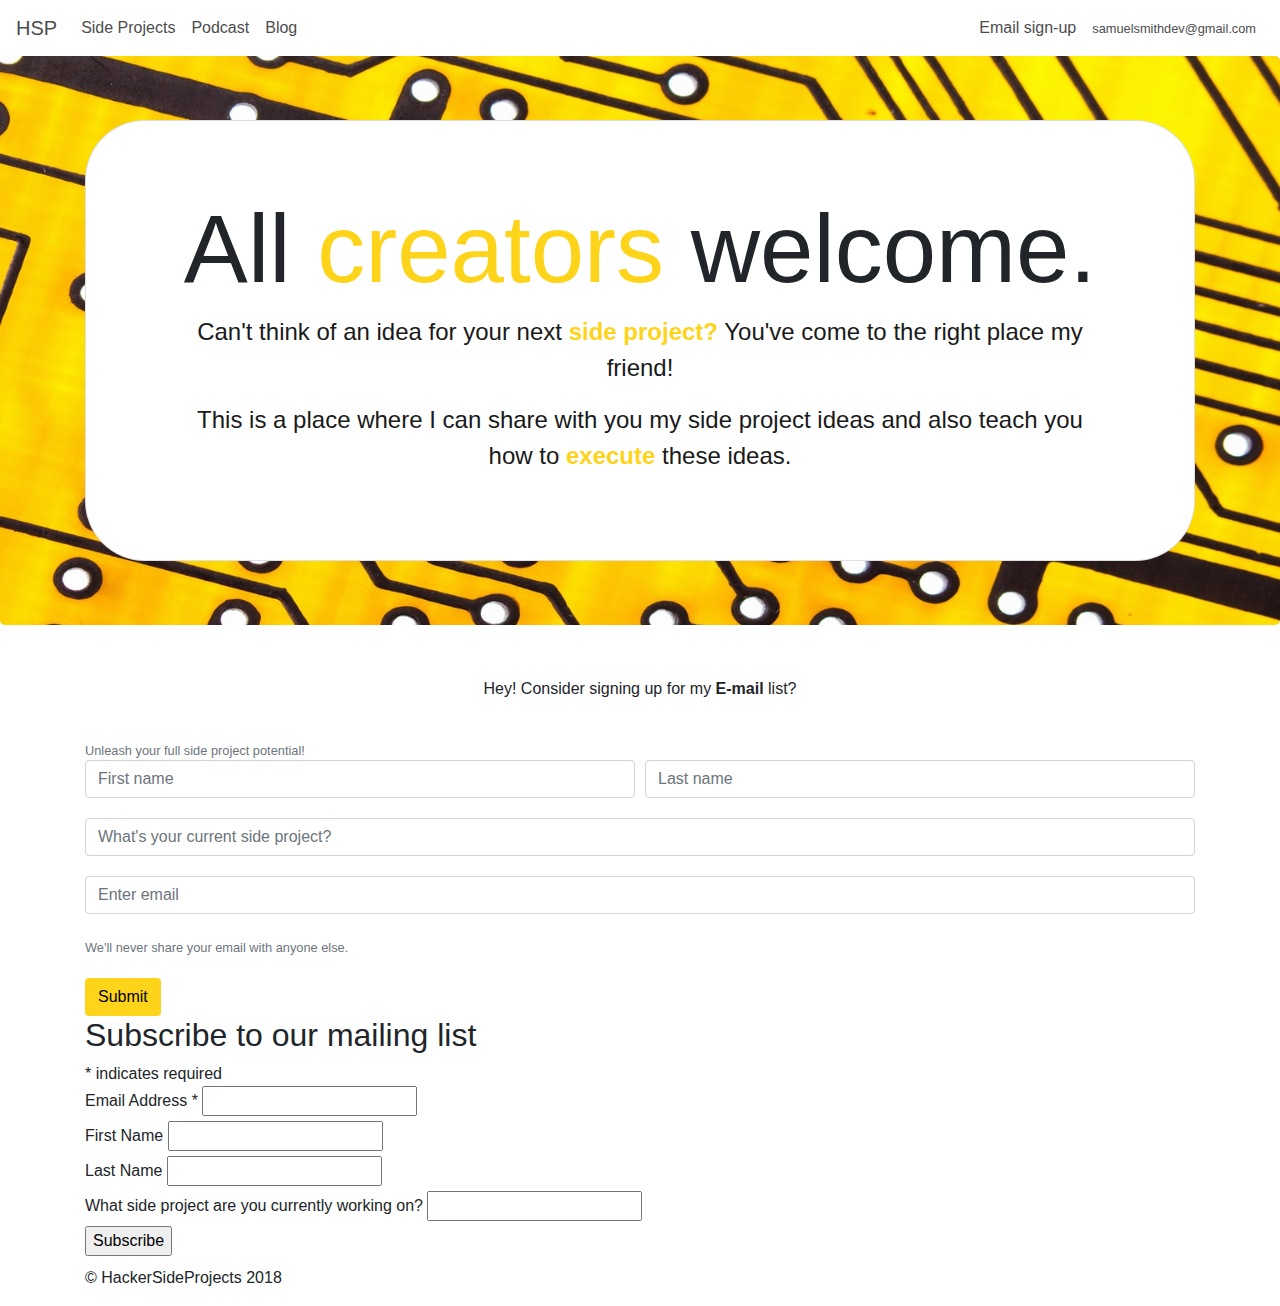
==== index.html @ 988d126f "mail chimp" ====
<!doctype html>
<html lang="en">
  <head>
    <meta charset="utf-8">
    <meta name="viewport" content="width=device-width, initial-scale=1, shrink-to-fit=no">
    <meta name="description" content="">
    <meta name="author" content="">
    <link rel="icon" href="../../../../favicon.ico">

    <title>HackerSideProjects</title>

    <!--FONT AWESOME-->
    <link rel="stylesheet" href="https://use.fontawesome.com/releases/v5.1.0/css/all.css" integrity="sha384-lKuwvrZot6UHsBSfcMvOkWwlCMgc0TaWr+30HWe3a4ltaBwTZhyTEggF5tJv8tbt" crossorigin="anonymous">

    <!-- Bootstrap core CSS -->
    <link href="css/bootstrap.min.css" rel="stylesheet">

    <!-- Custom styles for this template -->
    <link href="css/custom.css" rel="stylesheet">
  </head>

  <body>

    <nav class="navbar navbar-expand-md fixed-top rounded-bottom">
      <a class="navbar-brand" href="#">HSP</a>
      <button class="navbar-toggler" type="button" data-toggle="collapse" data-target="#navbarsExampleDefault" aria-controls="navbarsExampleDefault" aria-expanded="false" aria-label="Toggle navigation">
        <span class="navbar-toggler-icon"></span>
      </button>

      <div class="collapse navbar-collapse" id="navbarsExampleDefault">
        <ul class="nav navbar-nav navbar-right">
          <li class="nav-item">
            <a class="nav-link" href="#">Side Projects</a>
          </li>
          <li class="nav-item">
            <a class="nav-link" href="#">Podcast</a>
          </li>
          <li class="nav-item">
            <a class="nav-link" href="#">Blog</a>
          </li>
        </ul>
      </div>

      <div class="collapse navbar-collapse justify-content-end" id="navbarsExampleDefault">
        <ul class="nav navbar-nav">
        <li class="nav-item">
          <a class="nav-link" href="#emailsignup">Email sign-up</a>
        </li>
        <li class="nav-item">
          <a class="nav-link" href="#"><SMALL>samuelsmithdev@gmail.com</SMALL></a>
        </li>
      </ul>
      </div>

    </nav>

    <main role="main">

      <!-- Main jumbotron for a primary marketing message or call to action -->
      <div class="jumbotron">
        
        <div class="container">

          <div class="card">
            <div class="card-body">
          <h1 class="display-1 text-center">All <span class="creators">creators</span> welcome.</h1>
          <p class="greeting text-center">Can't think of an idea for your next <span class="creators"><strong>side project?</strong></span> You've come to the right place my friend!</p>
          <p class="description text-center">This is a place where I can share with you my side project ideas and also teach you how to <span class="creators"><strong>execute</strong></span> these ideas. </p>
      </div>
    </div>

        </div>
      </div>


                <!-- inserts space -->
                <div class="col-xs-12" style="height:20px;"></div>

<div id="emailsignup">
      <div class="EmailGetter">
        <div class="container">
          <form>
            <div class="form-group">
              <BLOCKQUOTE class="BLOCKQUOTE text-center">
                <p>Hey! Consider signing up for my <strong>E-mail</strong> list? <i class="far fa-envelope"></i></p>
              </BLOCKQUOTE>
</div>
              <!-- inserts space -->
              <div class="col-xs-12" style="height:20px;"></div>


<!-- email form start -->
<form action="https://Hackersideprojects.us18.list-manage.com/subscribe/post?u=6890f8bb1b7b49060fe46d23b&amp;id=a949175e4d" method="post" target="_blank">
  <small class="form-text text-muted">Unleash your full side project potential!</small>
  <div class="form-row">
    <div class="col">
      <input type="text" class="form-control" placeholder="First name" name="FNAME" id="mce-FNAME">
    </div>
    <div class="col">
      <input type="text" class="form-control" placeholder="Last name" name="LNAME" id="mce-LNAME">
    </div>
  </div>

<!-- inserts space -->
              <div class="col-xs-12" style="height:20px;"></div>


  <div class="form-row">
    <div class="col">
      <input type="text" class="form-control" placeholder="What's your current side project?" name="MMERGE3" id="mce-MMERGE3">
    </div>
  </div>
</form>

<!-- inserts space -->
              <div class="col-xs-12" style="height:20px;"></div>

                  <input type="email" class="form-control" aria-describedby="emailHelp" placeholder="Enter email" name="EMAIL" class="required email" id="mce-EMAIL">

                  <!-- inserts space -->
              <div class="col-xs-12" style="height:20px;"></div>

                    <small id="emailHelp" class="form-text text-muted">We'll never share your email with anyone else.</small>

                    <!-- inserts space -->
              <div class="col-xs-12" style="height:20px;"></div>

          <button type="submit" class="btn">Submit</button>
           <div style="position: absolute; left: -5000px;" aria-hidden="true"><input type="text" name="b_6890f8bb1b7b49060fe46d23b_a949175e4d" tabindex="-1" value=""></div>
          </form>
<!-- email form end -->

<!-- Begin MailChimp Signup Form -->
<div id="mc_embed_signup">
<form action="https://Hackersideprojects.us18.list-manage.com/subscribe/post?u=6890f8bb1b7b49060fe46d23b&amp;id=a949175e4d" method="post" id="mc-embedded-subscribe-form" name="mc-embedded-subscribe-form" class="validate" target="_blank" novalidate>
    <div id="mc_embed_signup_scroll">
	<h2>Subscribe to our mailing list</h2>
<div class="indicates-required"><span class="asterisk">*</span> indicates required</div>
<div class="mc-field-group">
	<label for="mce-EMAIL">Email Address  <span class="asterisk">*</span>
</label>
	<input type="email" value="" name="EMAIL" class="required email" id="mce-EMAIL">
</div>
<div class="mc-field-group">
	<label for="mce-FNAME">First Name </label>
	<input type="text" value="" name="FNAME" class="" id="mce-FNAME">
</div>
<div class="mc-field-group">
	<label for="mce-LNAME">Last Name </label>
	<input type="text" value="" name="LNAME" class="" id="mce-LNAME">
</div>
<div class="mc-field-group">
	<label for="mce-MMERGE3">What side project are you currently working on? </label>
	<input type="text" value="" name="MMERGE3" class="" id="mce-MMERGE3">
</div>
	<div id="mce-responses" class="clear">
		<div class="response" id="mce-error-response" style="display:none"></div>
		<div class="response" id="mce-success-response" style="display:none"></div>
	</div>    <!-- real people should not fill this in and expect good things - do not remove this or risk form bot signups-->
    <div style="position: absolute; left: -5000px;" aria-hidden="true"><input type="text" name="b_6890f8bb1b7b49060fe46d23b_a949175e4d" tabindex="-1" value=""></div>
    <div class="clear"><input type="submit" value="Subscribe" name="subscribe" id="mc-embedded-subscribe" class="button"></div>
    </div>
</form>
</div>

<!--End mc_embed_signup-->
        

      </div> <!-- /container -->

    </main>
<!-- inserts space -->
              <div class="col-xs-12" style="height:10px;"></div>
    <footer class="container">
      <p>&copy; HackerSideProjects 2018</p>
    </footer>

    <!-- Bootstrap core JavaScript
    ================================================== -->
    <!-- Placed at the end of the document so the pages load faster -->
    <script src="https://code.jquery.com/jquery-3.3.1.slim.min.js" integrity="sha384-q8i/X+965DzO0rT7abK41JStQIAqVgRVzpbzo5smXKp4YfRvH+8abtTE1Pi6jizo" crossorigin="anonymous"></script>
    <script>window.jQuery || document.write('<script src="../../assets/js/vendor/jquery-slim.min.js"><\/script>')</script>
    <script src="../../assets/js/vendor/popper.min.js"></script>
    <script src="../../dist/js/bootstrap.min.js"></script>
  </body>
</html>
---- css/custom.css ----
/* Move down content because we have a fixed navbar that is 3.5rem tall */
body {
  padding-top: 3.5rem;
}

.greeting, .description {
	color: #1a1a1a;
	font-size: 24px;
	padding-right: 30px;
	padding-left: 30px;
}

.card{
	border-radius: 60px;
	background:#ffffff;
	padding: 50px
}

.navbar, .nav-link, .navbar-brand{
	background-color: #ffffff;
	color: #4d4d4d;
}

.nav-link:hover, .navbar-brand:hover{
	color: #262626;
}

.jumbotron{
	background: url('../images/yellowchip.jpg') no-repeat center center fixed;
	-webkit-background-size: cover;
  	-moz-background-size: cover;
  	-o-background-size: cover;
  	background-size: cover;
}

.creators{
	color: #fed41b;
}

.btn{
	background-color: #fed41b;
}
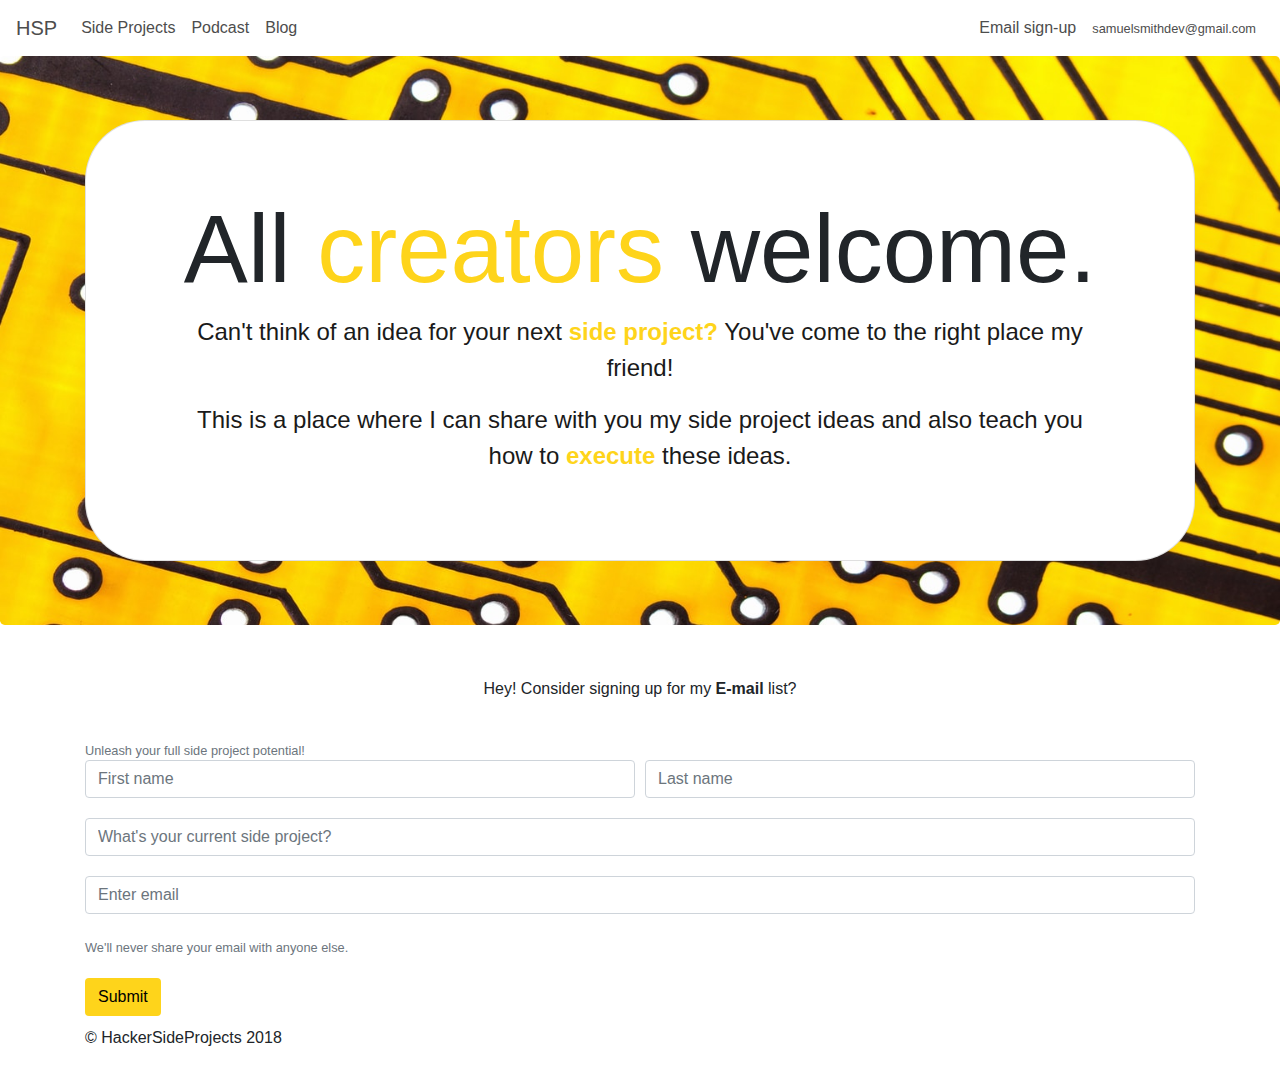
==== commit 19f74576: "Update index.html" ====
--- a/index.html
+++ b/index.html
@@ -131,7 +131,7 @@
           </form>
 <!-- email form end -->
 
-<!-- Begin MailChimp Signup Form -->
+<!-- Begin MailChimp Signup Form
 <div id="mc_embed_signup">
 <form action="https://Hackersideprojects.us18.list-manage.com/subscribe/post?u=6890f8bb1b7b49060fe46d23b&amp;id=a949175e4d" method="post" id="mc-embedded-subscribe-form" name="mc-embedded-subscribe-form" class="validate" target="_blank" novalidate>
     <div id="mc_embed_signup_scroll">
@@ -157,14 +157,14 @@
 	<div id="mce-responses" class="clear">
 		<div class="response" id="mce-error-response" style="display:none"></div>
 		<div class="response" id="mce-success-response" style="display:none"></div>
-	</div>    <!-- real people should not fill this in and expect good things - do not remove this or risk form bot signups-->
+	</div>    --><!-- real people should not fill this in and expect good things - do not remove this or risk form bot signups--><!--
     <div style="position: absolute; left: -5000px;" aria-hidden="true"><input type="text" name="b_6890f8bb1b7b49060fe46d23b_a949175e4d" tabindex="-1" value=""></div>
     <div class="clear"><input type="submit" value="Subscribe" name="subscribe" id="mc-embedded-subscribe" class="button"></div>
     </div>
 </form>
 </div>
 
-<!--End mc_embed_signup-->
+-->
         
 
       </div> <!-- /container -->
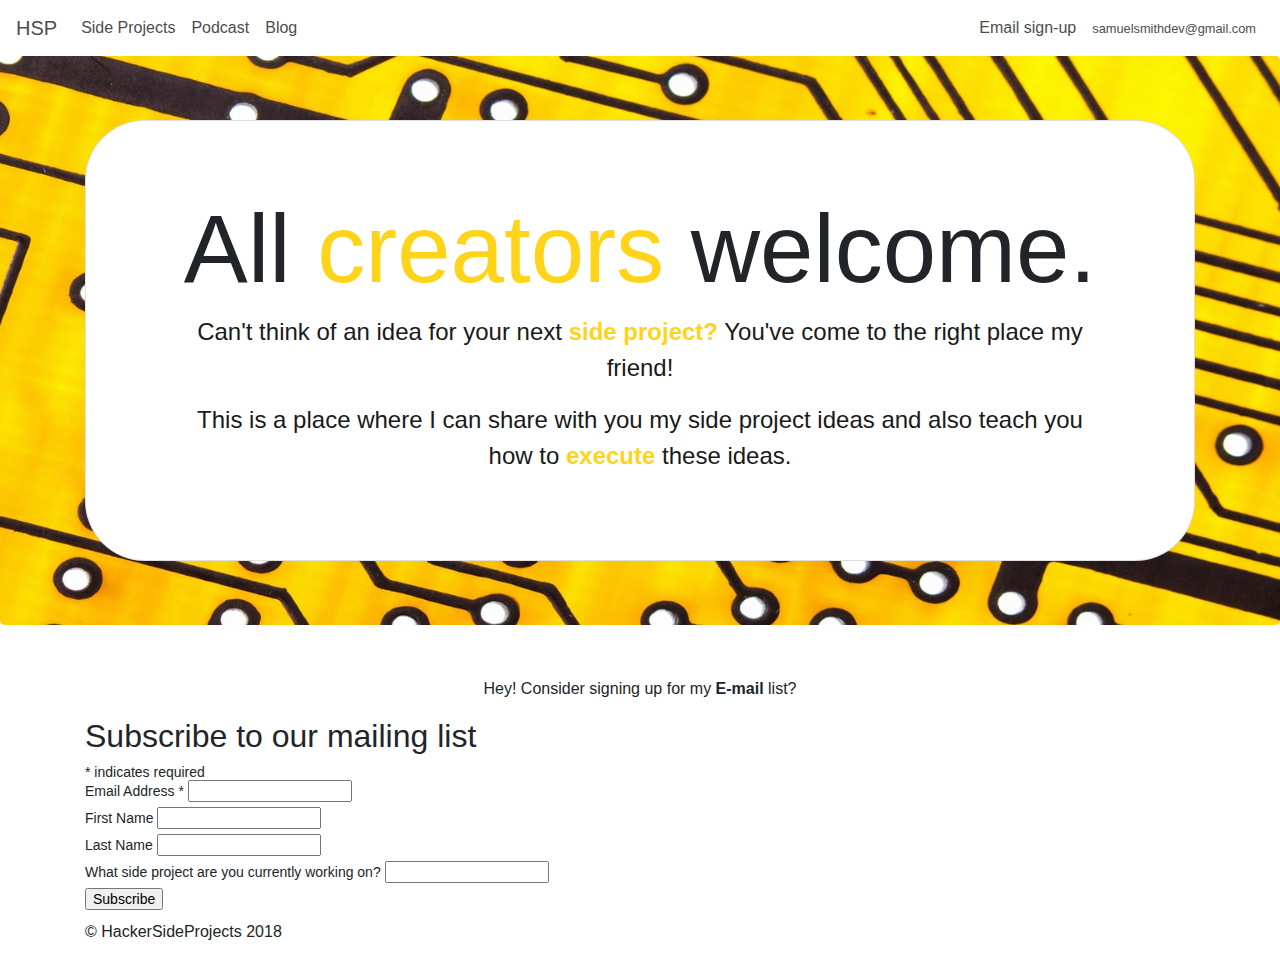
==== commit 812ca384: "Update index.html" ====
--- a/index.html
+++ b/index.html
@@ -86,52 +86,14 @@
                 <p>Hey! Consider signing up for my <strong>E-mail</strong> list? <i class="far fa-envelope"></i></p>
               </BLOCKQUOTE>
 </div>
-              <!-- inserts space -->
-              <div class="col-xs-12" style="height:20px;"></div>
-
-
-<!-- email form start -->
-<form action="https://Hackersideprojects.us18.list-manage.com/subscribe/post?u=6890f8bb1b7b49060fe46d23b&amp;id=a949175e4d" method="post" target="_blank">
-  <small class="form-text text-muted">Unleash your full side project potential!</small>
-  <div class="form-row">
-    <div class="col">
-      <input type="text" class="form-control" placeholder="First name" name="FNAME" id="mce-FNAME">
-    </div>
-    <div class="col">
-      <input type="text" class="form-control" placeholder="Last name" name="LNAME" id="mce-LNAME">
-    </div>
-  </div>
-
-<!-- inserts space -->
-              <div class="col-xs-12" style="height:20px;"></div>
-
-
-  <div class="form-row">
-    <div class="col">
-      <input type="text" class="form-control" placeholder="What's your current side project?" name="MMERGE3" id="mce-MMERGE3">
-    </div>
-  </div>
-</form>
-
-<!-- inserts space -->
-              <div class="col-xs-12" style="height:20px;"></div>
-
-                  <input type="email" class="form-control" aria-describedby="emailHelp" placeholder="Enter email" name="EMAIL" class="required email" id="mce-EMAIL">
-
-                  <!-- inserts space -->
-              <div class="col-xs-12" style="height:20px;"></div>
-
-                    <small id="emailHelp" class="form-text text-muted">We'll never share your email with anyone else.</small>
-
-                    <!-- inserts space -->
-              <div class="col-xs-12" style="height:20px;"></div>
-
-          <button type="submit" class="btn">Submit</button>
-           <div style="position: absolute; left: -5000px;" aria-hidden="true"><input type="text" name="b_6890f8bb1b7b49060fe46d23b_a949175e4d" tabindex="-1" value=""></div>
-          </form>
-<!-- email form end -->
-
-<!-- Begin MailChimp Signup Form
+		  
+              <!-- Begin MailChimp Signup Form -->
+<link href="//cdn-images.mailchimp.com/embedcode/classic-10_7.css" rel="stylesheet" type="text/css">
+<style type="text/css">
+	#mc_embed_signup{background:#fff; clear:left; font:14px Helvetica,Arial,sans-serif; }
+	/* Add your own MailChimp form style overrides in your site stylesheet or in this style block.
+	   We recommend moving this block and the preceding CSS link to the HEAD of your HTML file. */
+</style>
 <div id="mc_embed_signup">
 <form action="https://Hackersideprojects.us18.list-manage.com/subscribe/post?u=6890f8bb1b7b49060fe46d23b&amp;id=a949175e4d" method="post" id="mc-embedded-subscribe-form" name="mc-embedded-subscribe-form" class="validate" target="_blank" novalidate>
     <div id="mc_embed_signup_scroll">
@@ -157,14 +119,14 @@
 	<div id="mce-responses" class="clear">
 		<div class="response" id="mce-error-response" style="display:none"></div>
 		<div class="response" id="mce-success-response" style="display:none"></div>
-	</div>    --><!-- real people should not fill this in and expect good things - do not remove this or risk form bot signups--><!--
+	</div>    <!-- real people should not fill this in and expect good things - do not remove this or risk form bot signups-->
     <div style="position: absolute; left: -5000px;" aria-hidden="true"><input type="text" name="b_6890f8bb1b7b49060fe46d23b_a949175e4d" tabindex="-1" value=""></div>
     <div class="clear"><input type="submit" value="Subscribe" name="subscribe" id="mc-embedded-subscribe" class="button"></div>
     </div>
 </form>
 </div>
-
--->
+<script type='text/javascript' src='//s3.amazonaws.com/downloads.mailchimp.com/js/mc-validate.js'></script><script type='text/javascript'>(function($) {window.fnames = new Array(); window.ftypes = new Array();fnames[0]='EMAIL';ftypes[0]='email';fnames[1]='FNAME';ftypes[1]='text';fnames[2]='LNAME';ftypes[2]='text';fnames[3]='MMERGE3';ftypes[3]='text';}(jQuery));var $mcj = jQuery.noConflict(true);</script>
+<!--End mc_embed_signup-->
         
 
       </div> <!-- /container -->
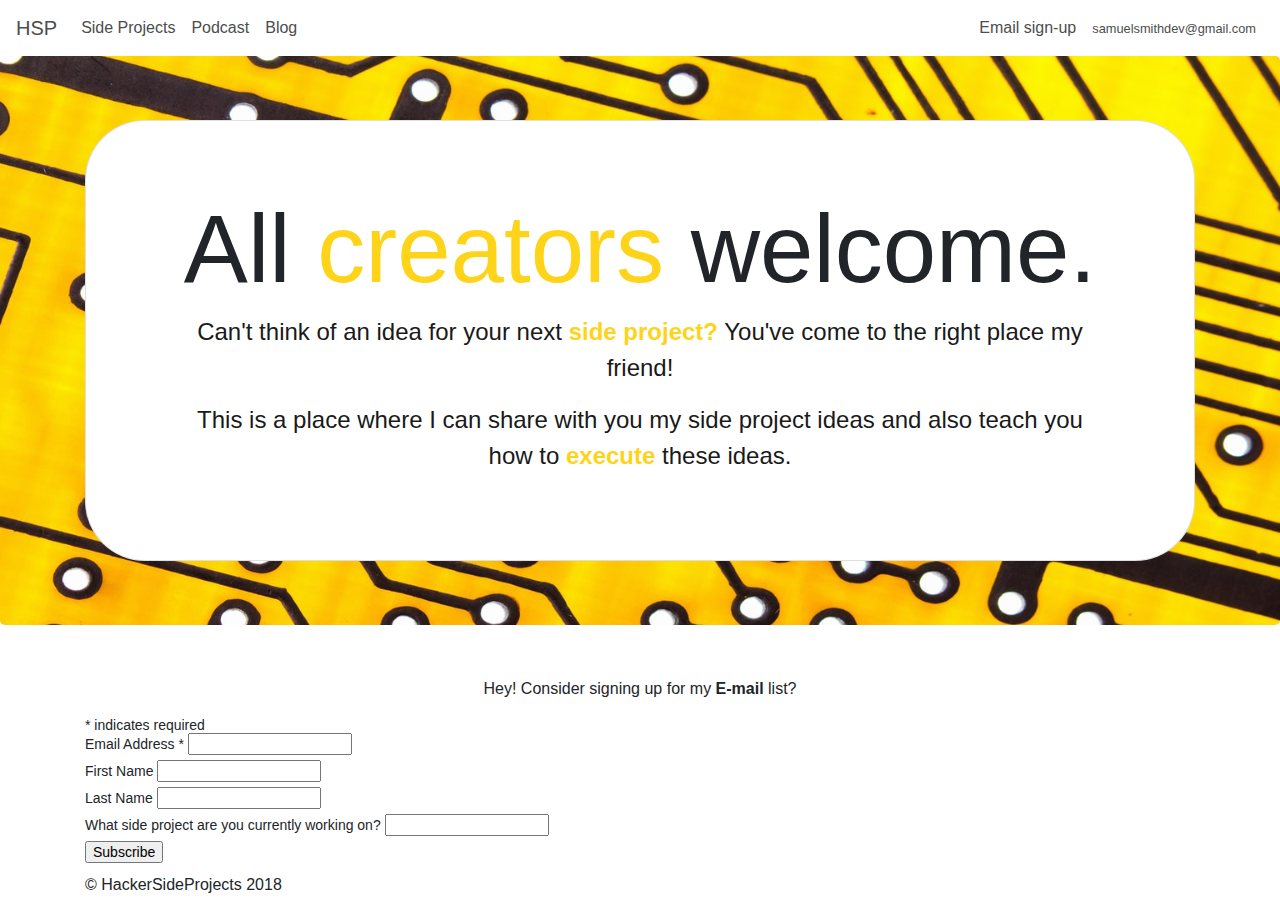
==== commit 1b16cbad: "Update index.html" ====
--- a/index.html
+++ b/index.html
@@ -97,7 +97,7 @@
 <div id="mc_embed_signup">
 <form action="https://Hackersideprojects.us18.list-manage.com/subscribe/post?u=6890f8bb1b7b49060fe46d23b&amp;id=a949175e4d" method="post" id="mc-embedded-subscribe-form" name="mc-embedded-subscribe-form" class="validate" target="_blank" novalidate>
     <div id="mc_embed_signup_scroll">
-	<h2>Subscribe to our mailing list</h2>
+	<h2></h2>
 <div class="indicates-required"><span class="asterisk">*</span> indicates required</div>
 <div class="mc-field-group">
 	<label for="mce-EMAIL">Email Address  <span class="asterisk">*</span>
@@ -125,7 +125,7 @@
     </div>
 </form>
 </div>
-<script type='text/javascript' src='//s3.amazonaws.com/downloads.mailchimp.com/js/mc-validate.js'></script><script type='text/javascript'>(function($) {window.fnames = new Array(); window.ftypes = new Array();fnames[0]='EMAIL';ftypes[0]='email';fnames[1]='FNAME';ftypes[1]='text';fnames[2]='LNAME';ftypes[2]='text';fnames[3]='MMERGE3';ftypes[3]='text';}(jQuery));var $mcj = jQuery.noConflict(true);</script>
+
 <!--End mc_embed_signup-->
         
 
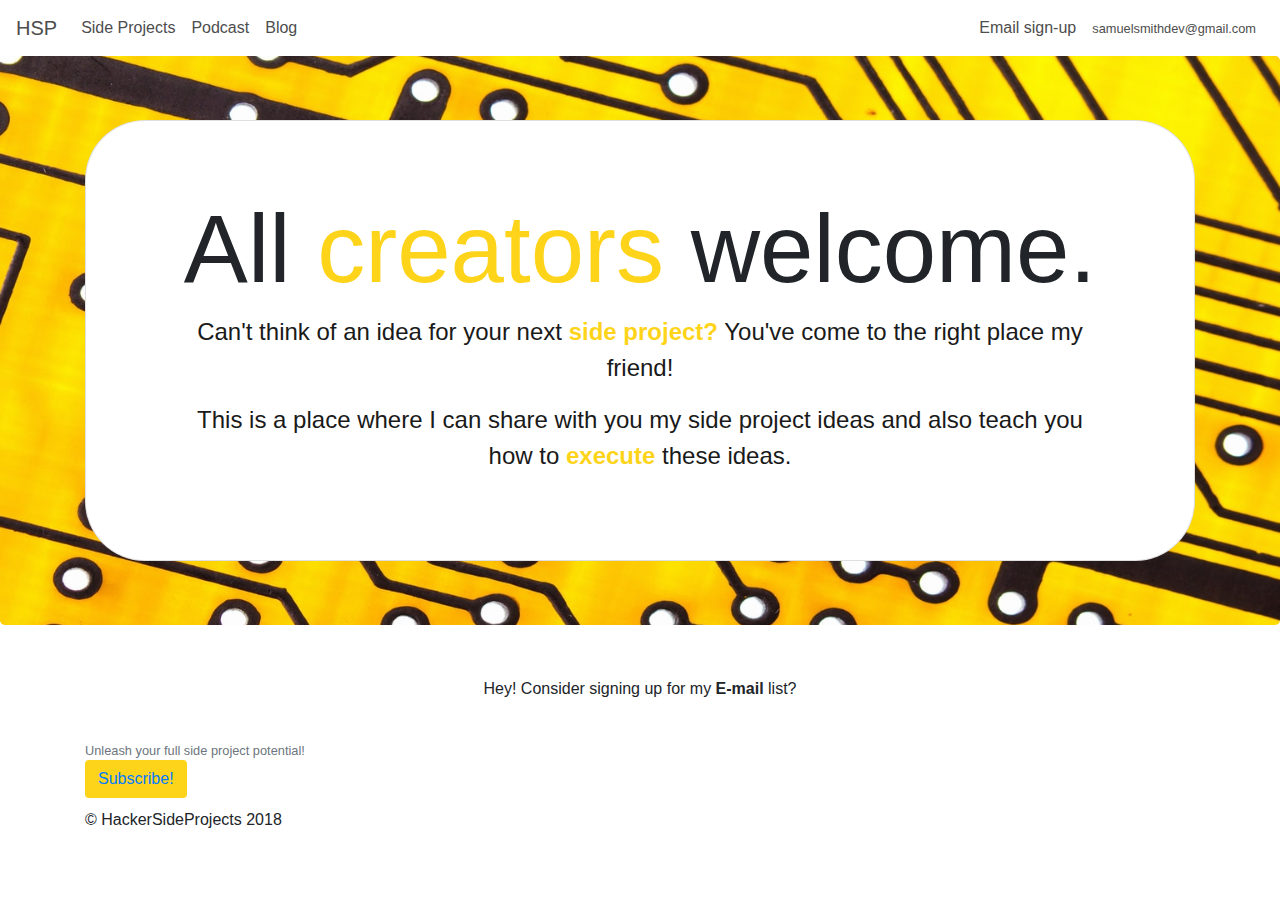
==== commit a62e9efd: "Add files via upload" ====
--- a/index.html
+++ b/index.html
@@ -86,47 +86,18 @@
                 <p>Hey! Consider signing up for my <strong>E-mail</strong> list? <i class="far fa-envelope"></i></p>
               </BLOCKQUOTE>
 </div>
-		  
-              <!-- Begin MailChimp Signup Form -->
-<link href="//cdn-images.mailchimp.com/embedcode/classic-10_7.css" rel="stylesheet" type="text/css">
-<style type="text/css">
-	#mc_embed_signup{background:#fff; clear:left; font:14px Helvetica,Arial,sans-serif; }
-	/* Add your own MailChimp form style overrides in your site stylesheet or in this style block.
-	   We recommend moving this block and the preceding CSS link to the HEAD of your HTML file. */
-</style>
-<div id="mc_embed_signup">
-<form action="https://Hackersideprojects.us18.list-manage.com/subscribe/post?u=6890f8bb1b7b49060fe46d23b&amp;id=a949175e4d" method="post" id="mc-embedded-subscribe-form" name="mc-embedded-subscribe-form" class="validate" target="_blank" novalidate>
-    <div id="mc_embed_signup_scroll">
-	<h2></h2>
-<div class="indicates-required"><span class="asterisk">*</span> indicates required</div>
-<div class="mc-field-group">
-	<label for="mce-EMAIL">Email Address  <span class="asterisk">*</span>
-</label>
-	<input type="email" value="" name="EMAIL" class="required email" id="mce-EMAIL">
+              <!-- inserts space -->
+              <div class="col-xs-12" style="height:20px;"></div>
+
+
+
+<div class="subscribe button">
+  <small class="form-text text-muted">Unleash your full side project potential!</small>
+  <a class="btn" href="http://eepurl.com/dBb_sj" role="button">Subscribe!</a>
 </div>
-<div class="mc-field-group">
-	<label for="mce-FNAME">First Name </label>
-	<input type="text" value="" name="FNAME" class="" id="mce-FNAME">
-</div>
-<div class="mc-field-group">
-	<label for="mce-LNAME">Last Name </label>
-	<input type="text" value="" name="LNAME" class="" id="mce-LNAME">
-</div>
-<div class="mc-field-group">
-	<label for="mce-MMERGE3">What side project are you currently working on? </label>
-	<input type="text" value="" name="MMERGE3" class="" id="mce-MMERGE3">
-</div>
-	<div id="mce-responses" class="clear">
-		<div class="response" id="mce-error-response" style="display:none"></div>
-		<div class="response" id="mce-success-response" style="display:none"></div>
-	</div>    <!-- real people should not fill this in and expect good things - do not remove this or risk form bot signups-->
-    <div style="position: absolute; left: -5000px;" aria-hidden="true"><input type="text" name="b_6890f8bb1b7b49060fe46d23b_a949175e4d" tabindex="-1" value=""></div>
-    <div class="clear"><input type="submit" value="Subscribe" name="subscribe" id="mc-embedded-subscribe" class="button"></div>
-    </div>
-</form>
-</div>
+  
 
-<!--End mc_embed_signup-->
+
         
 
       </div> <!-- /container -->
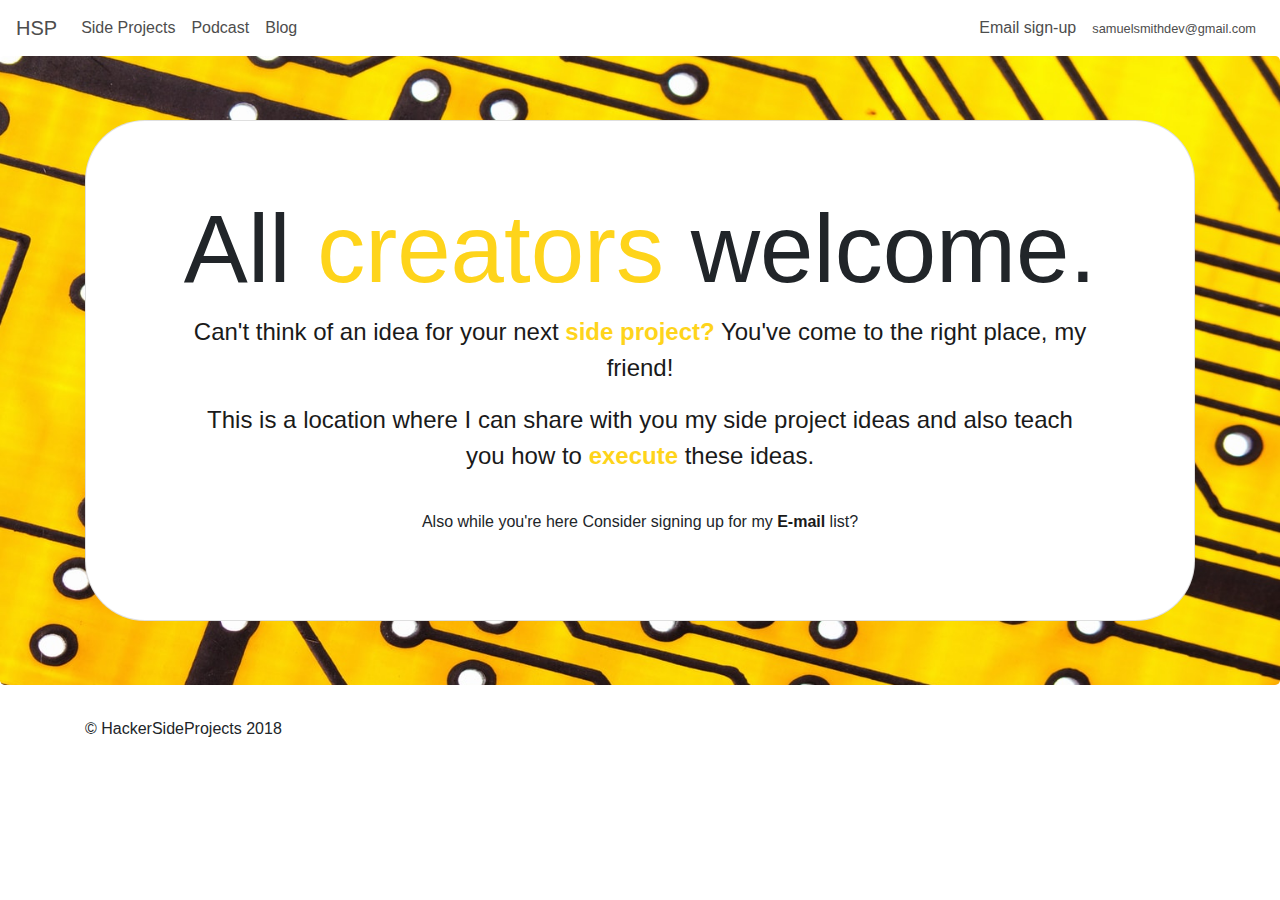
==== commit c634ffca: "new html index" ====
--- a/index.html
+++ b/index.html
@@ -45,7 +45,7 @@
       <div class="collapse navbar-collapse justify-content-end" id="navbarsExampleDefault">
         <ul class="nav navbar-nav">
         <li class="nav-item">
-          <a class="nav-link" href="#emailsignup">Email sign-up</a>
+          <a class="nav-link" href="http://eepurl.com/dBb_sj" target="_blank">Email sign-up</a>
         </li>
         <li class="nav-item">
           <a class="nav-link" href="#"><SMALL>samuelsmithdev@gmail.com</SMALL></a>
@@ -65,49 +65,27 @@
           <div class="card">
             <div class="card-body">
           <h1 class="display-1 text-center">All <span class="creators">creators</span> welcome.</h1>
-          <p class="greeting text-center">Can't think of an idea for your next <span class="creators"><strong>side project?</strong></span> You've come to the right place my friend!</p>
-          <p class="description text-center">This is a place where I can share with you my side project ideas and also teach you how to <span class="creators"><strong>execute</strong></span> these ideas. </p>
+          <p class="greeting text-center">Can't think of an idea for your next <span class="creators"><strong>side project?</strong></span> You've come to the right place, my friend!</p>
+          <p class="description text-center">This is a location where I can share with you my side project ideas and also teach you how to <span class="creators"><strong>execute</strong></span> these ideas. </p>
+
+<!-- inserts space -->
+                <div class="col-xs-12" style="height:20px;"></div>
+
+          <BLOCKQUOTE class="BLOCKQUOTE text-center font-size = "32px">
+                <p>Also while you're here Consider signing up for my <strong><a href="http://eepurl.com/dBb_sj" target="_blank">E-mail</a></strong> list? <i class="far fa-envelope"></i></p>
+              </BLOCKQUOTE>
       </div>
     </div>
-
         </div>
       </div>
-
-
-                <!-- inserts space -->
-                <div class="col-xs-12" style="height:20px;"></div>
-
-<div id="emailsignup">
-      <div class="EmailGetter">
-        <div class="container">
-          <form>
-            <div class="form-group">
-              <BLOCKQUOTE class="BLOCKQUOTE text-center">
-                <p>Hey! Consider signing up for my <strong>E-mail</strong> list? <i class="far fa-envelope"></i></p>
-              </BLOCKQUOTE>
 </div>
-              <!-- inserts space -->
-              <div class="col-xs-12" style="height:20px;"></div>
-
-
-
-<div class="subscribe button">
-  <small class="form-text text-muted">Unleash your full side project potential!</small>
-  <a class="btn" href="http://eepurl.com/dBb_sj" role="button">Subscribe!</a>
-</div>
-  
-
-
-        
-
       </div> <!-- /container -->
 
     </main>
-<!-- inserts space -->
-              <div class="col-xs-12" style="height:10px;"></div>
     <footer class="container">
       <p>&copy; HackerSideProjects 2018</p>
     </footer>
+
 
     <!-- Bootstrap core JavaScript
     ================================================== -->
--- a/css/custom.css
+++ b/css/custom.css
@@ -27,12 +27,11 @@
 
 .jumbotron{
 	background: url('../images/yellowchip.jpg') no-repeat center center fixed;
-	-webkit-background-size: cover;
-  	-moz-background-size: cover;
-  	-o-background-size: cover;
-  	background-size: cover;
+	-webkit-background-size:cover;
+	-moz-background-size: cover;
+	-o-background-size: cover;
+	background-size: cover;
 }
-
 .creators{
 	color: #fed41b;
 }
@@ -40,3 +39,14 @@
 .btn{
 	background-color: #fed41b;
 }
+
+a, a:hover{
+	color: #1a1a1a;
+	text-decoration: none;
+}
+
+a:hover{
+	color: #444444;
+	text-decoration: none;
+}
+
